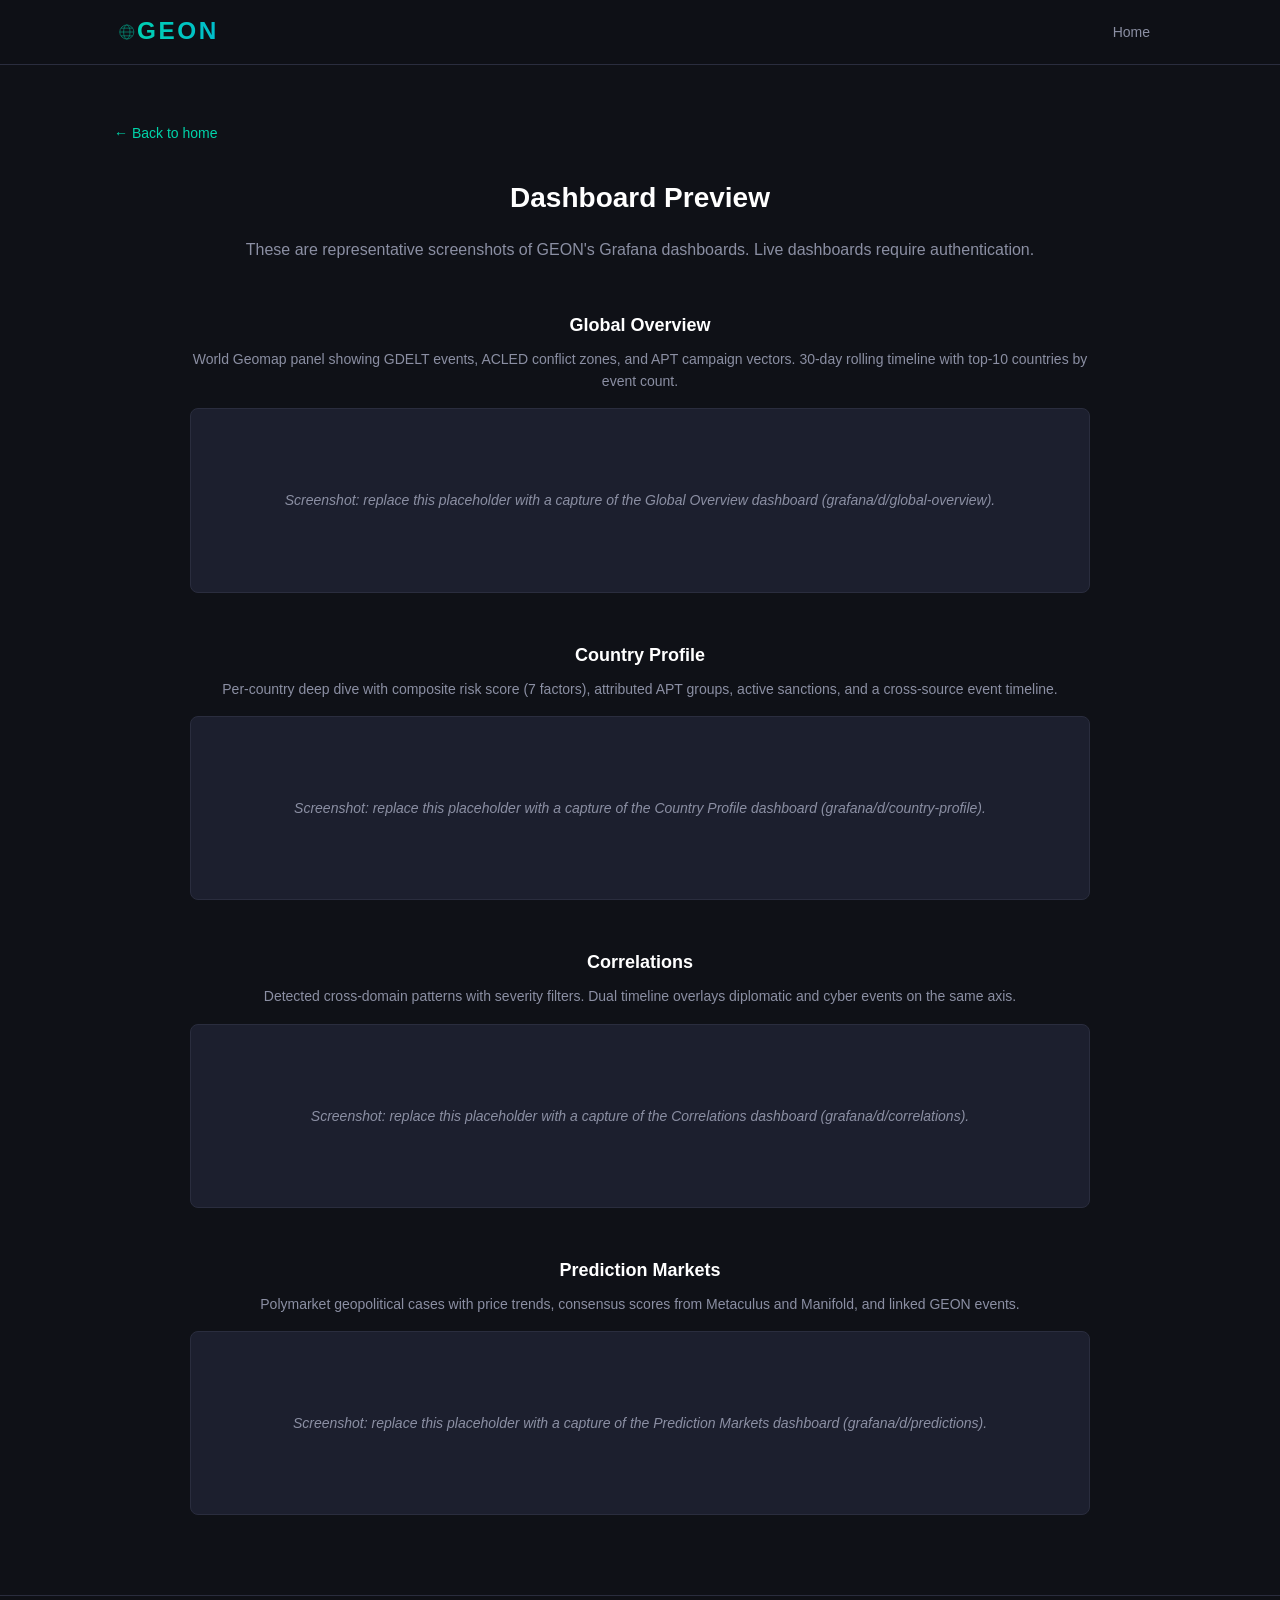
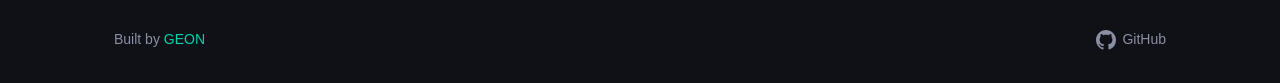
==== landing/demo.html @ 1b07e3fc "docs: landing sample correlation, demo page, release v0.1.0 prep, review response doc 6.1 — Landing " ====
<!DOCTYPE html>
<html lang="en">
<head>
    <meta charset="UTF-8">
    <meta name="viewport" content="width=device-width, initial-scale=1.0">
    <title>GEON Demo -- Dashboard Preview</title>
    <link rel="stylesheet" href="style.css">
    <link rel="icon" type="image/svg+xml" href="assets/logo.svg">
    <style>
        .demo-section { padding: 120px 0 80px; }
        .demo-grid {
            display: grid;
            grid-template-columns: 1fr;
            gap: 48px;
            max-width: 900px;
            margin: 0 auto;
        }
        .demo-item { text-align: center; }
        .demo-item h3 {
            font-size: 18px;
            font-weight: 600;
            color: #fff;
            margin-bottom: 8px;
        }
        .demo-item p {
            font-size: 14px;
            color: var(--color-text-muted);
            margin-bottom: 16px;
            line-height: 1.6;
        }
        .demo-placeholder {
            background-color: var(--color-bg-card);
            border: 1px solid var(--color-border);
            border-radius: var(--radius);
            padding: 80px 24px;
            color: var(--color-text-muted);
            font-size: 14px;
            font-style: italic;
        }
        .back-link {
            display: inline-block;
            margin-bottom: 32px;
            color: var(--color-accent);
            text-decoration: none;
            font-size: 14px;
            font-weight: 500;
        }
        .back-link:hover { text-decoration: underline; }
    </style>
</head>
<body>

    <header class="header">
        <div class="container header-inner">
            <a href="/" class="logo-link">
                <img src="assets/logo.svg" alt="GEON" class="logo-img">
            </a>
            <nav class="nav">
                <a href="/" class="nav-link">Home</a>
            </nav>
        </div>
    </header>

    <main>
        <section class="demo-section">
            <div class="container">
                <a href="/" class="back-link">&larr; Back to home</a>
                <h2 class="section-title">Dashboard Preview</h2>
                <p style="text-align:center; color:var(--color-text-muted); margin-top:-32px; margin-bottom:48px;">
                    These are representative screenshots of GEON's Grafana dashboards.
                    Live dashboards require authentication.
                </p>

                <div class="demo-grid">
                    <div class="demo-item">
                        <h3>Global Overview</h3>
                        <p>
                            World Geomap panel showing GDELT events, ACLED conflict zones,
                            and APT campaign vectors. 30-day rolling timeline with
                            top-10 countries by event count.
                        </p>
                        <div class="demo-placeholder">
                            Screenshot: replace this placeholder with a capture of
                            the Global Overview dashboard (grafana/d/global-overview).
                        </div>
                    </div>

                    <div class="demo-item">
                        <h3>Country Profile</h3>
                        <p>
                            Per-country deep dive with composite risk score (7 factors),
                            attributed APT groups, active sanctions, and a cross-source
                            event timeline.
                        </p>
                        <div class="demo-placeholder">
                            Screenshot: replace this placeholder with a capture of
                            the Country Profile dashboard (grafana/d/country-profile).
                        </div>
                    </div>

                    <div class="demo-item">
                        <h3>Correlations</h3>
                        <p>
                            Detected cross-domain patterns with severity filters.
                            Dual timeline overlays diplomatic and cyber events on
                            the same axis.
                        </p>
                        <div class="demo-placeholder">
                            Screenshot: replace this placeholder with a capture of
                            the Correlations dashboard (grafana/d/correlations).
                        </div>
                    </div>

                    <div class="demo-item">
                        <h3>Prediction Markets</h3>
                        <p>
                            Polymarket geopolitical cases with price trends, consensus
                            scores from Metaculus and Manifold, and linked GEON events.
                        </p>
                        <div class="demo-placeholder">
                            Screenshot: replace this placeholder with a capture of
                            the Prediction Markets dashboard (grafana/d/predictions).
                        </div>
                    </div>
                </div>
            </div>
        </section>
    </main>

    <footer class="footer">
        <div class="container footer-inner">
            <p class="footer-text">
                Built by <a href="https://github.com/Jo-the-bat" class="footer-link">GEON</a>
            </p>
            <a href="https://github.com/Jo-the-bat/GEON" class="footer-link github-link">
                <svg viewBox="0 0 24 24" fill="currentColor" width="20" height="20">
                    <path d="M12 0C5.37 0 0 5.37 0 12c0 5.31 3.435 9.795 8.205 11.385.6.105.825-.255.825-.57 0-.285-.015-1.23-.015-2.235-3.015.555-3.795-.735-4.035-1.41-.135-.345-.72-1.41-1.23-1.695-.42-.225-1.02-.78-.015-.795.945-.015 1.62.87 1.845 1.23 1.08 1.815 2.805 1.305 3.495.99.105-.78.42-1.305.765-1.605-2.67-.3-5.46-1.335-5.46-5.925 0-1.305.465-2.385 1.23-3.225-.12-.3-.54-1.53.12-3.18 0 0 1.005-.315 3.3 1.23.96-.27 1.98-.405 3-.405s2.04.135 3 .405c2.295-1.56 3.3-1.23 3.3-1.23.66 1.65.24 2.88.12 3.18.765.84 1.23 1.905 1.23 3.225 0 4.605-2.805 5.625-5.475 5.925.435.375.81 1.095.81 2.22 0 1.605-.015 2.895-.015 3.3 0 .315.225.69.825.57A12.02 12.02 0 0024 12c0-6.63-5.37-12-12-12z"/>
                </svg>
                GitHub
            </a>
        </div>
    </footer>

</body>
</html>
---- landing/style.css ----
/* === GEON Landing Page (n8n, Elasticsearch, GDELT, OpenCTI) === */

:root {
    --color-bg: #0f1117;
    --color-bg-alt: #161822;
    --color-bg-card: #1c1f2e;
    --color-accent: #00d4aa;
    --color-accent-dim: rgba(0, 212, 170, 0.15);
    --color-text: #e4e6ef;
    --color-text-muted: #8b8fa3;
    --color-border: #2a2d3e;
    --font-sans: -apple-system, BlinkMacSystemFont, "Segoe UI", Roboto, "Helvetica Neue", Arial, sans-serif;
    --font-mono: "SF Mono", "Fira Code", "Fira Mono", "Roboto Mono", monospace;
    --max-width: 1100px;
    --radius: 8px;
}

*, *::before, *::after {
    margin: 0;
    padding: 0;
    box-sizing: border-box;
}

html {
    scroll-behavior: smooth;
}

body {
    font-family: var(--font-sans);
    background-color: var(--color-bg);
    color: var(--color-text);
    line-height: 1.6;
    -webkit-font-smoothing: antialiased;
}

.container {
    max-width: var(--max-width);
    margin: 0 auto;
    padding: 0 24px;
}

/* --- Header --- */

.header {
    position: fixed;
    top: 0;
    left: 0;
    right: 0;
    z-index: 100;
    background: rgba(15, 17, 23, 0.85);
    backdrop-filter: blur(12px);
    border-bottom: 1px solid var(--color-border);
}

.header-inner {
    display: flex;
    align-items: center;
    justify-content: space-between;
    height: 64px;
}

.logo-link {
    display: flex;
    align-items: center;
    text-decoration: none;
}

.logo-img {
    height: 32px;
    width: auto;
}

.nav {
    display: flex;
    gap: 8px;
}

.nav-link {
    display: inline-block;
    padding: 8px 16px;
    color: var(--color-text-muted);
    text-decoration: none;
    font-size: 14px;
    font-weight: 500;
    border-radius: var(--radius);
    transition: color 0.2s, background-color 0.2s;
}

.nav-link:hover {
    color: var(--color-accent);
    background-color: var(--color-accent-dim);
}

/* --- Hero --- */

.hero {
    padding: 160px 0 100px;
    text-align: center;
}

.hero-tagline {
    font-size: 13px;
    font-weight: 600;
    letter-spacing: 2px;
    text-transform: uppercase;
    color: var(--color-accent);
    margin-bottom: 20px;
}

.hero-title {
    font-size: clamp(32px, 5vw, 56px);
    font-weight: 700;
    line-height: 1.15;
    margin-bottom: 24px;
    color: #fff;
}

.hero-description {
    font-size: 18px;
    color: var(--color-text-muted);
    max-width: 640px;
    margin: 0 auto 40px;
    line-height: 1.7;
}

.hero-actions {
    display: flex;
    gap: 16px;
    justify-content: center;
    flex-wrap: wrap;
}

.btn {
    display: inline-block;
    padding: 14px 32px;
    font-size: 15px;
    font-weight: 600;
    text-decoration: none;
    border-radius: var(--radius);
    transition: transform 0.15s, box-shadow 0.2s, background-color 0.2s;
}

.btn:hover {
    transform: translateY(-1px);
}

.btn-primary {
    background-color: var(--color-accent);
    color: var(--color-bg);
    box-shadow: 0 4px 20px rgba(0, 212, 170, 0.3);
}

.btn-primary:hover {
    background-color: #00e8bb;
    box-shadow: 0 6px 28px rgba(0, 212, 170, 0.4);
}

.btn-secondary {
    background-color: transparent;
    color: var(--color-text);
    border: 1px solid var(--color-border);
}

.btn-secondary:hover {
    border-color: var(--color-accent);
    color: var(--color-accent);
}

/* --- Sample Correlation --- */

.sample-correlation {
    padding: 80px 0;
}

.correlation-card {
    background-color: var(--color-bg-card);
    border: 1px solid var(--color-border);
    border-radius: var(--radius);
    padding: 32px;
    max-width: 720px;
    margin: 0 auto;
}

.correlation-header {
    display: flex;
    align-items: center;
    gap: 12px;
    margin-bottom: 12px;
}

.severity-badge {
    display: inline-block;
    padding: 4px 12px;
    font-size: 11px;
    font-weight: 700;
    text-transform: uppercase;
    letter-spacing: 1px;
    border-radius: 100px;
    color: #fff;
}

.severity-high {
    background-color: #FF6600;
}

.correlation-rule {
    font-size: 14px;
    font-weight: 600;
    color: var(--color-text-muted);
}

.correlation-countries {
    font-size: 20px;
    font-weight: 700;
    color: #fff;
    margin-bottom: 24px;
}

.correlation-timeline {
    display: flex;
    flex-direction: column;
    gap: 10px;
    margin-bottom: 20px;
}

.timeline-event {
    display: flex;
    align-items: center;
    gap: 10px;
    font-size: 13px;
    line-height: 1.5;
}

.timeline-date {
    flex-shrink: 0;
    width: 52px;
    font-family: var(--font-mono);
    font-size: 12px;
    color: var(--color-text-muted);
}

.timeline-tag {
    flex-shrink: 0;
    display: inline-block;
    padding: 2px 8px;
    font-size: 10px;
    font-weight: 700;
    text-transform: uppercase;
    letter-spacing: 0.5px;
    border-radius: 4px;
    color: #fff;
    min-width: 48px;
    text-align: center;
}

.tag-acled  { background-color: #e74c3c; }
.tag-gdelt  { background-color: #3498db; }
.tag-cti    { background-color: #9b59b6; }
.tag-sanc   { background-color: #e67e22; }

.timeline-text {
    color: var(--color-text);
}

.correlation-disclaimer {
    font-size: 12px;
    color: var(--color-text-muted);
    font-style: italic;
    border-top: 1px solid var(--color-border);
    padding-top: 12px;
}

.correlation-disclaimer a {
    color: var(--color-accent);
    text-decoration: none;
}

.correlation-disclaimer a:hover {
    text-decoration: underline;
}

/* --- Section titles --- */

.section-title {
    font-size: 28px;
    font-weight: 700;
    text-align: center;
    margin-bottom: 48px;
    color: #fff;
}

/* --- Features --- */

.features {
    padding: 80px 0;
    background-color: var(--color-bg-alt);
}

.features-grid {
    display: grid;
    grid-template-columns: repeat(auto-fit, minmax(240px, 1fr));
    gap: 24px;
}

.feature-card {
    background-color: var(--color-bg-card);
    border: 1px solid var(--color-border);
    border-radius: var(--radius);
    padding: 32px 28px;
    transition: border-color 0.2s, transform 0.15s;
}

.feature-card:hover {
    border-color: var(--color-accent);
    transform: translateY(-2px);
}

.feature-icon {
    width: 40px;
    height: 40px;
    color: var(--color-accent);
    margin-bottom: 20px;
}

.feature-icon svg {
    width: 100%;
    height: 100%;
}

.feature-title {
    font-size: 18px;
    font-weight: 600;
    margin-bottom: 12px;
    color: #fff;
}

.feature-text {
    font-size: 14px;
    color: var(--color-text-muted);
    line-height: 1.7;
}

/* --- Data Sources --- */

.data-sources {
    padding: 80px 0;
}

.sources-row {
    display: flex;
    flex-wrap: wrap;
    gap: 12px;
    justify-content: center;
}

.source-badge {
    display: inline-block;
    padding: 10px 20px;
    font-size: 13px;
    font-weight: 600;
    font-family: var(--font-mono);
    color: var(--color-accent);
    background-color: var(--color-accent-dim);
    border: 1px solid rgba(0, 212, 170, 0.25);
    border-radius: 100px;
    white-space: nowrap;
}

/* --- Stack --- */

.stack {
    padding: 80px 0;
    background-color: var(--color-bg-alt);
}

.stack-subtitle {
    text-align: center;
    font-size: 16px;
    color: var(--color-text-muted);
    margin-top: -32px;
    margin-bottom: 48px;
    letter-spacing: 1px;
}

.stack-subtitle strong {
    color: var(--color-accent);
    font-weight: 700;
}

.stack-grid {
    display: grid;
    grid-template-columns: repeat(auto-fit, minmax(280px, 1fr));
    gap: 16px;
}

.stack-item {
    display: flex;
    justify-content: space-between;
    align-items: center;
    padding: 16px 24px;
    background-color: var(--color-bg-card);
    border: 1px solid var(--color-border);
    border-radius: var(--radius);
}

.stack-name {
    font-weight: 600;
    font-size: 14px;
    color: #fff;
}

.stack-role {
    font-size: 13px;
    color: var(--color-text-muted);
}

/* --- Footer --- */

.footer {
    padding: 32px 0;
    border-top: 1px solid var(--color-border);
}

.footer-inner {
    display: flex;
    align-items: center;
    justify-content: space-between;
}

.footer-text {
    font-size: 14px;
    color: var(--color-text-muted);
}

.footer-link {
    color: var(--color-accent);
    text-decoration: none;
    transition: opacity 0.2s;
}

.footer-link:hover {
    opacity: 0.8;
}

.github-link {
    display: flex;
    align-items: center;
    gap: 6px;
    font-size: 14px;
    font-weight: 500;
    color: var(--color-text-muted);
}

.github-link:hover {
    color: var(--color-accent);
}

.github-link svg {
    fill: currentColor;
}

/* --- Responsive --- */

@media (max-width: 768px) {
    .hero {
        padding: 120px 0 60px;
    }

    .hero-description {
        font-size: 16px;
    }

    .features-grid {
        grid-template-columns: 1fr;
    }

    .stack-item {
        flex-direction: column;
        align-items: flex-start;
        gap: 4px;
    }

    .footer-inner {
        flex-direction: column;
        gap: 12px;
        text-align: center;
    }
}

@media (max-width: 480px) {
    .nav {
        gap: 4px;
    }

    .nav-link {
        padding: 6px 10px;
        font-size: 13px;
    }

    .hero-actions {
        flex-direction: column;
        align-items: stretch;
    }

    .btn {
        text-align: center;
    }
}
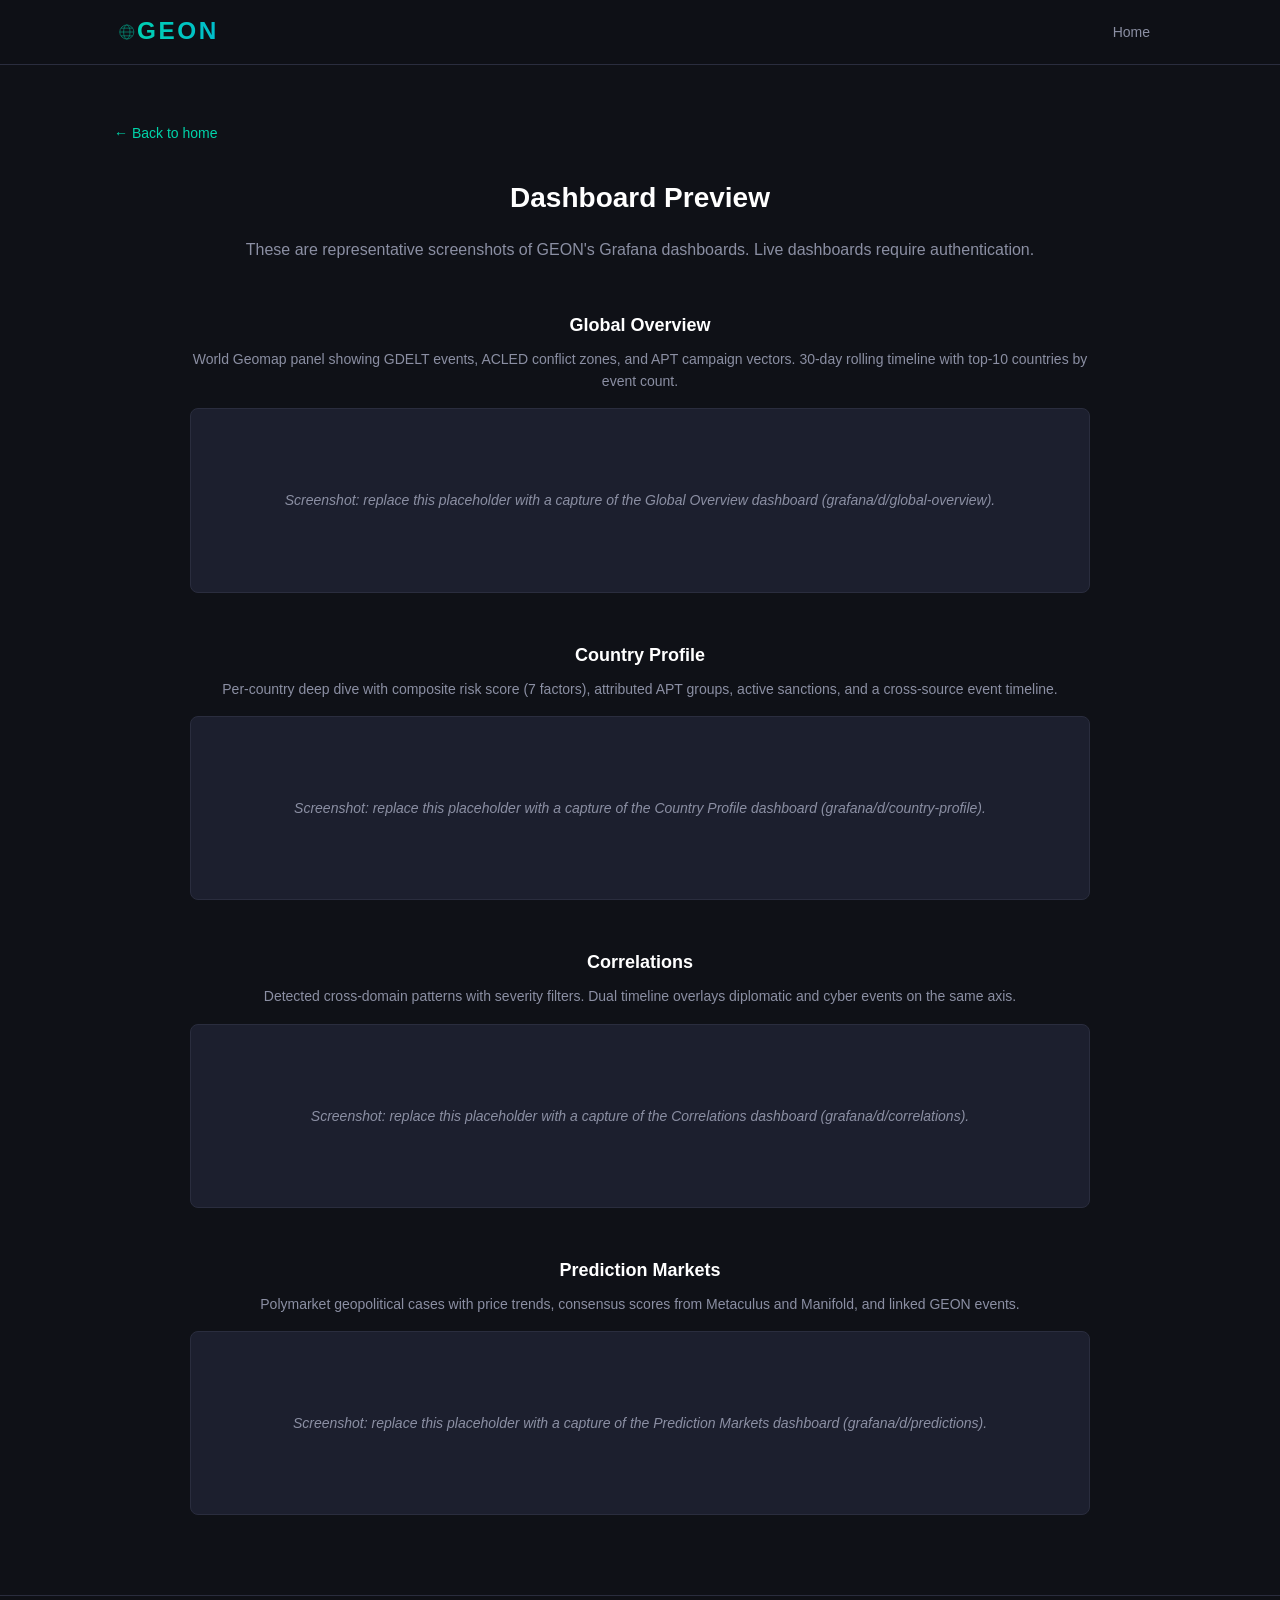
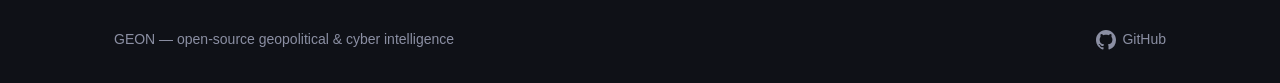
==== commit bbac29c3: "chore: anonymize repo for public release Remove personally-identifying info from the public repo: - " ====
--- a/landing/demo.html
+++ b/landing/demo.html
@@ -130,7 +130,7 @@
     <footer class="footer">
         <div class="container footer-inner">
             <p class="footer-text">
-                Built by <a href="https://github.com/Jo-the-bat" class="footer-link">GEON</a>
+                GEON — open-source geopolitical &amp; cyber intelligence
             </p>
             <a href="https://github.com/Jo-the-bat/GEON" class="footer-link github-link">
                 <svg viewBox="0 0 24 24" fill="currentColor" width="20" height="20">
